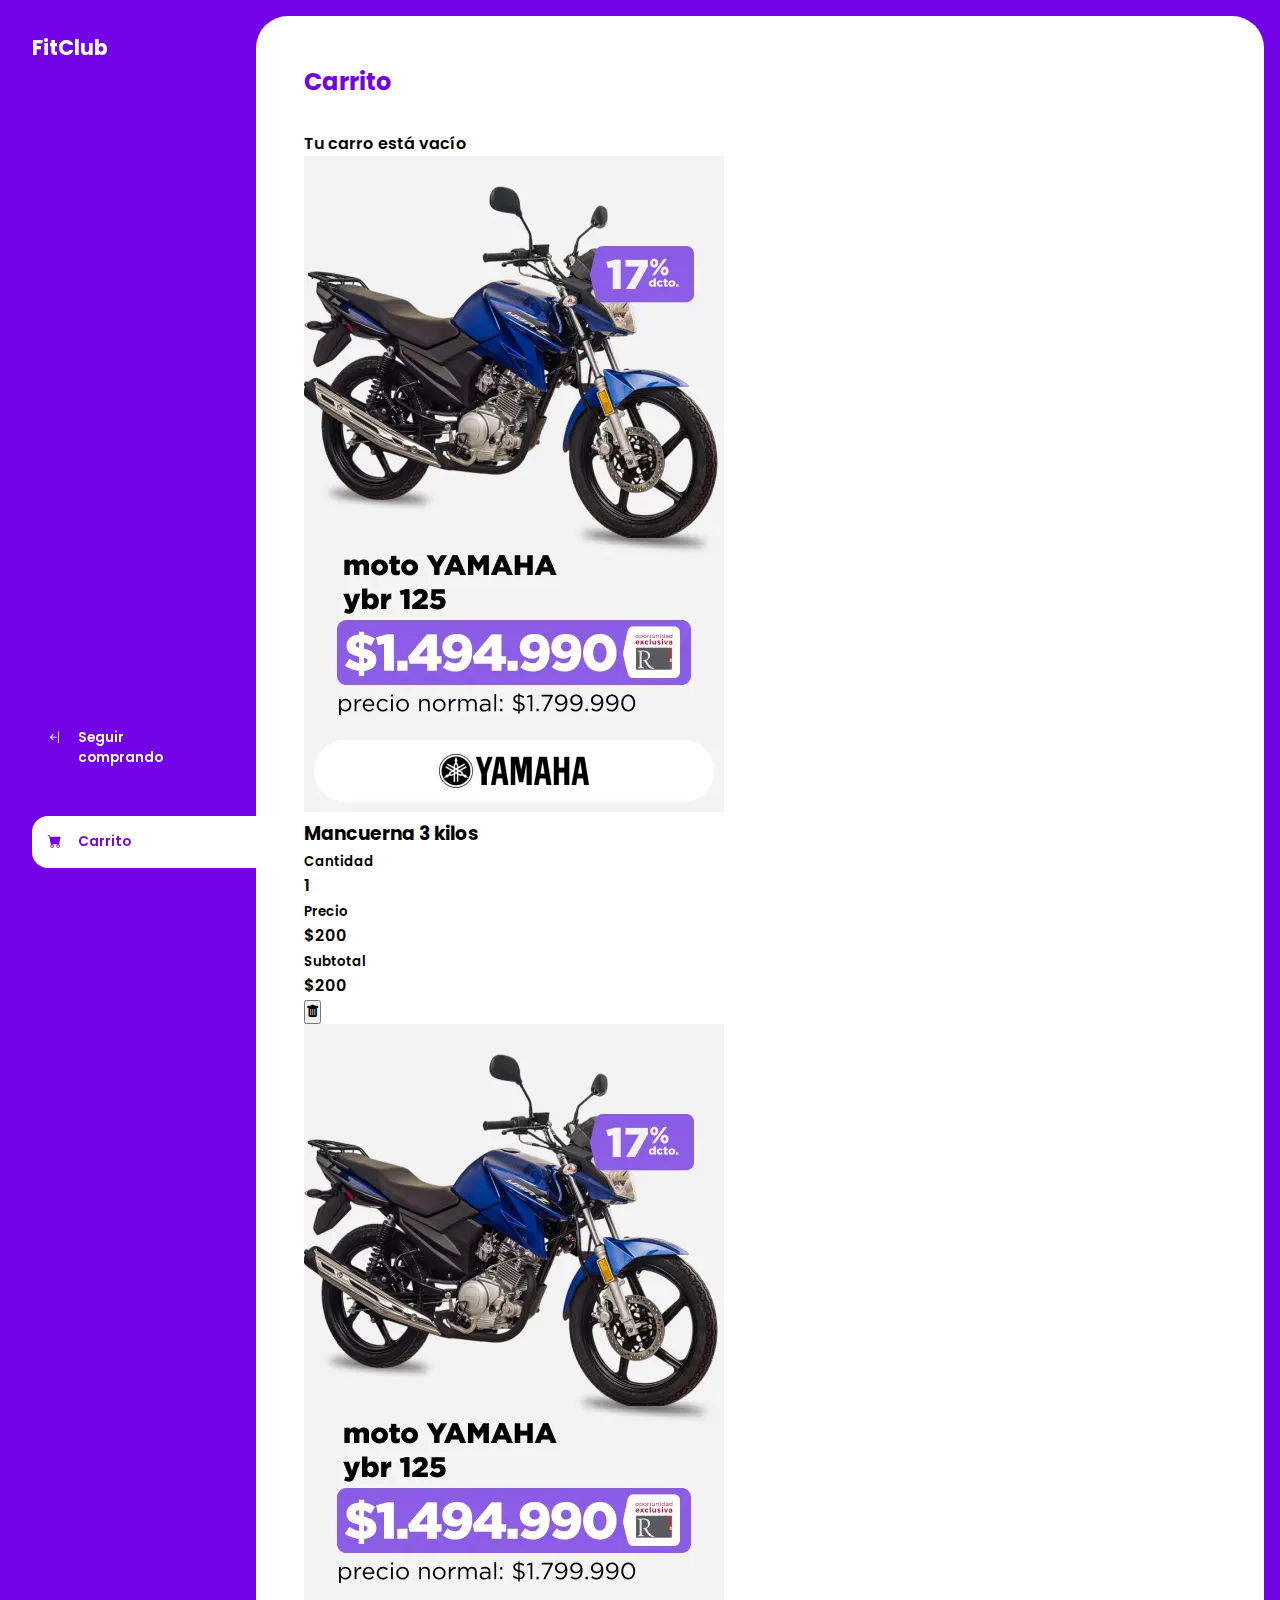
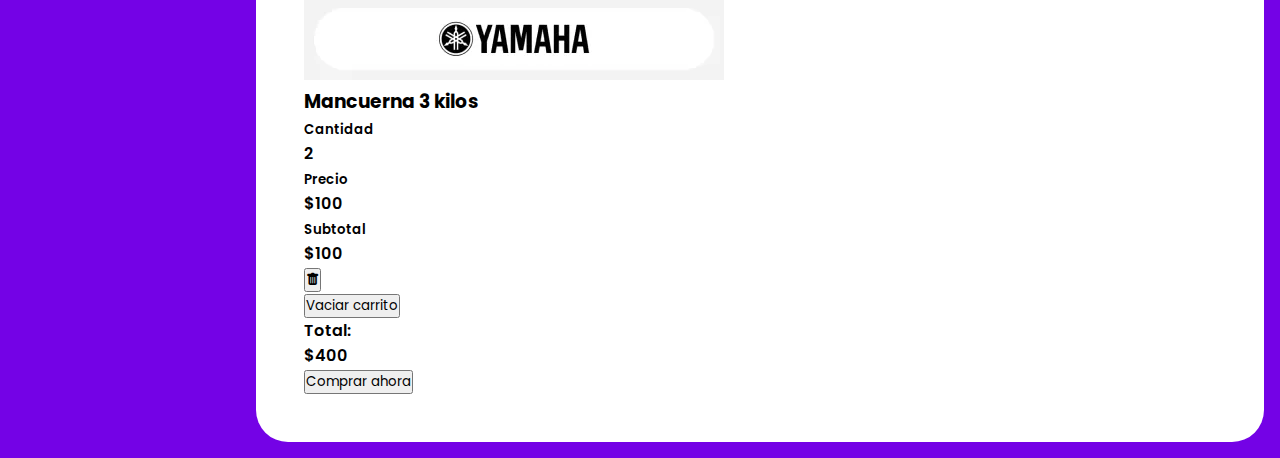
==== carito.html @ 6ff19e05 "creacion-venta" ====
<!DOCTYPE html>
<html lang="es">
<head>
    <meta charset="UTF-8">
    <meta name="viewport" content="width=device-width, initial-scale=1.0">
    <title>Document</title>
    <link rel="stylesheet" href="https://cdn.jsdelivr.net/npm/bootstrap-icons@1.11.3/font/bootstrap-icons.min.css">
    <link rel="stylesheet" href="estilos/man.css">

</head>
<body>
    <div class="wrapper">
        <aside>
            <header>
                <h1 class="logo">FitClub</h1>
            </header>
            <nav>
                <ul>
                    <li>
                        <a class="boton-menu boton-volver" href="mancuernas.html">
                        <i class="bi bi-arrow-bar-left"></i>Seguir comprando
                    </a>
                </li>
                    <li>
                        <a class="boton-menu boton-carrito active" href="carito.html">
                        <i class="bi bi-cart-fill"></i>Carrito
                    </a>
                </li>
                </ul>
            </nav>
        </aside>
        <main>
            <h2 class="titulo-principal">Carrito</h2>
            <div class="contenedor-carrito">
                <p class="carrito-vacio">Tu carro está vacío</p>

                <div class="carrito-producto">
                    
                </div>
                
                <div class="carrito-productos">
                    <img src="img/moto.webp" alt="">
                    <div class="carrito-producto-titulo">
                        <h3>Mancuerna 3 kilos</h3>
                    </div>
                    <div class="carrito-producto-cantidad">
                        <small>Cantidad</small>
                        <p>1</p>
                    </div>
                    <div class="carrito-producto-precio">
                        <small>Precio</small>
                        <p>$200</p>
                    </div>
                    <div class="carrito-producto-subtotal">
                        <small>Subtotal</small>
                        <p>$200</p>
                    </div>
                    <button class="carrito-producto-vaciar"><i class="bi bi-trash-fill"></i></button>

                </div>                <div class="carrito-productos">
                    <img src="img/moto.webp" alt="">
                    <div class="carrito-producto-titulo">
                        <h3>Mancuerna 3 kilos</h3>
                    </div>
                    <div class="carrito-producto-cantidad">
                        <small>Cantidad</small>
                        <p>2</p>
                    </div>
                    <div class="carrito-producto-precio">
                        <small>Precio</small>
                        <p>$100</p>
                    </div>
                    <div class="carrito-producto-subtotal">
                        <small>Subtotal</small>
                        <p>$100</p>
                    </div>
                    <button class="carrito-producto-vaciar"><i class="bi bi-trash-fill"></i></button>

                </div>
            </div>
            <div class="carritos-acciones">
                <div class="carrito-acciones-izquierda">
                    <button class="carrito-acciones-vaciar">Vaciar carrito</button>
                </div>
                
                <div class="carrito-acciones-derecha">
                    <div class="carrito-acciones-total">
                        <p>Total:</p>
                        <p id="total">$400</p>
                    </div>
                    <button class="carrito-acciones-comprar">Comprar ahora</button>
                </div>
            </div>
        </main>
    </div>
</body>
</html>
---- estilos/man.css ----
@import url("https://fonts.googleapis.com/css2?family=Poppins:wght@300;400;500;600;700;800;900&display=swap");

* {
    margin: 0;
    padding: 0;
    box-sizing: border-box;
    font-family: "Poppins", sans-serif;
}

    h1,h2,h3,h4,h5,h6,p,a,input,textarea {
        margin: 0;
        padding: 0;
    }

    ul{ 
        list-style: none;
    }
    a {
        text-decoration: none;
    }

.wrapper {
    display: grid;
    grid-template-columns: 1fr 4fr;
    background-color: #7402e6;
}

aside {
    padding: 2rem;
    color: white;
    position: sticky;
    top: 0;
    height: 100vh;
    display: flex; 
    flex-direction: column;
    justify-content:space-between ;
}

.logo {
    font-size: 1.3rem;
}

.menu {
    display: flex;
    flex-direction: column;
    gap: 2em;
}
.boton-menu {
    background-color: transparent;
    border: 0;
    color: white;
    cursor: pointer;
    display: flex;
    gap: 1rem;
    font-weight: 600;
    padding: 1rem;
    font-size: .85rem;
}

.boton-carrito {
    margin-top: 2rem;
}
.boton-menu.active {
    background-color: white;
    color: #7402e6;
    width: 122%;
    border-top-left-radius: 1rem;
    border-bottom-left-radius: 1rem;
}

main {
    background-color: white;
    margin: 1rem;
    margin-left: 0;
    border-radius: 2rem;
    padding: 3rem;
    font-weight: 600;
}

.titulo-principal {
    color: #7402e6;
margin-bottom: 2rem;
}

.contenedor-productos {
    display: grid;
    grid-template-columns: repeat(4, 1fr);
    gap: 1rem;
}

.producto-imagen {
    max-width: 100%;
    border-radius: 1rem;
}

.producto-detalles {
    background-color: #7402e6;
    color: white;
    padding: .5rem;
    border-radius: 1rem;
    margin-top: -2rem;
    position: relative;
    display: flex;
    flex-direction: column;
}

.producto-titulo {
    font-size: 1rem;
}

.producto-comprar { 
    border: 0;
    background: white;
    color: #7402e6;
    padding: .5rem;
    border-radius: 1rem;
    cursor:pointer;
    border: 2px solid white;
    transition: background-color .2s, color .2s;

}

.producto-comprar:hover {
    background-color: #7402e6;
    color: white;
}
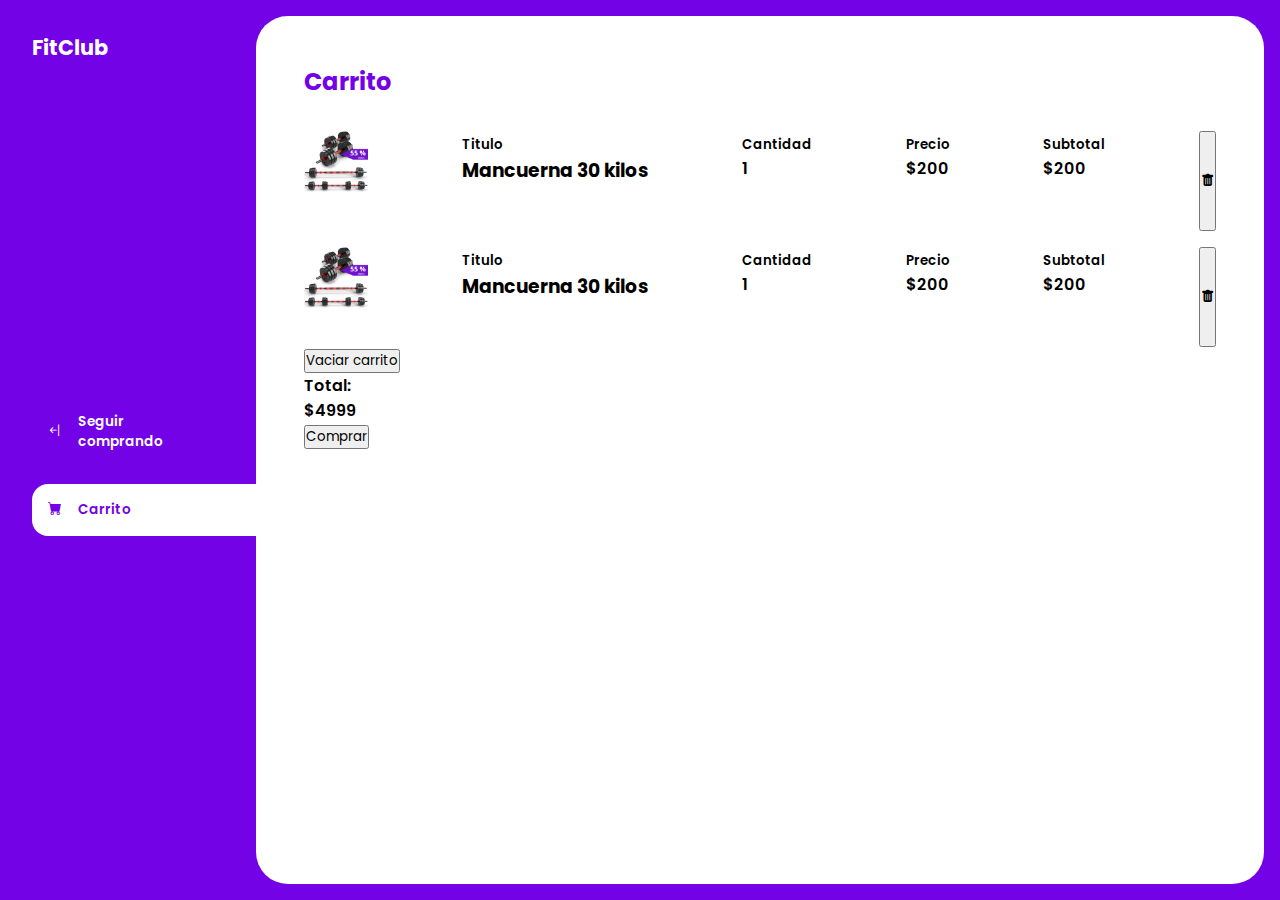
==== commit 308bc318: "arreglos" ====
--- a/carito.html
+++ b/carito.html
@@ -28,67 +28,68 @@
                 </li>
                 </ul>
             </nav>
+            <p></p>
         </aside>
         <main>
             <h2 class="titulo-principal">Carrito</h2>
             <div class="contenedor-carrito">
                 <p class="carrito-vacio">Tu carro está vacío</p>
 
-                <div class="carrito-producto">
-                    
+                <div class="carrito-productos">
+                    <div class="carrito-producto">
+                        <img class="carrito-producto-imagen"  src="img/v1.png" alt="">
+                        <div class="carrito-producto-titulo">
+                            <small>Titulo</small>
+                            <h3>Mancuerna 30 kilos</h3>
+                        </div>
+                        <div class="carrito-producto-cantidad">
+                            <small>Cantidad</small>
+                            <p>1</p>
+                        </div>
+                        <div class="carrito-producto-precio">
+                            <small>Precio</small>
+                            <p>$200</p>
+                        </div>
+                        <div class="carrito-producto-subtotal">
+                            <small>Subtotal</small>
+                            <p>$200</p>
+                        </div>
+                        <button class="carrito-producto-eliminar" ><i class="bi bi-trash-fill"></i></button>
+                    </div>                    
+                    <div class="carrito-producto">
+                        <img class="carrito-producto-imagen"  src="img/v1.png" alt="">
+                        <div class="carrito-producto-titulo">
+                            <small>Titulo</small>
+                            <h3>Mancuerna 30 kilos</h3>
+                        </div>
+                        <div class="carrito-producto-cantidad">
+                            <small>Cantidad</small>
+                            <p>1</p>
+                        </div>
+                        <div class="carrito-producto-precio">
+                            <small>Precio</small>
+                            <p>$200</p>
+                        </div>
+                        <div class="carrito-producto-subtotal">
+                            <small>Subtotal</small>
+                            <p>$200</p>
+                        </div>
+                        <button class="carrito-producto-eliminar" ><i class="bi bi-trash-fill"></i></button>
+                    </div>
                 </div>
-                
-                <div class="carrito-productos">
-                    <img src="img/moto.webp" alt="">
-                    <div class="carrito-producto-titulo">
-                        <h3>Mancuerna 3 kilos</h3>
+
+                <div class="carrito-acciones">
+                    <div class="carrito-acciones-izquierda">
+                        <button class="carrito-acciones-vaciar">Vaciar carrito</button>
+
                     </div>
-                    <div class="carrito-producto-cantidad">
-                        <small>Cantidad</small>
-                        <p>1</p>
+                    <div class="carrito-acciones-derecha">
+                        <div class="carrito-acciones-total">
+                            <p>Total:</p>
+                            <p id="total" >$4999</p>
+                        </div>
+                        <button class="carrito-acciones-comprar">Comprar</button>
                     </div>
-                    <div class="carrito-producto-precio">
-                        <small>Precio</small>
-                        <p>$200</p>
-                    </div>
-                    <div class="carrito-producto-subtotal">
-                        <small>Subtotal</small>
-                        <p>$200</p>
-                    </div>
-                    <button class="carrito-producto-vaciar"><i class="bi bi-trash-fill"></i></button>
-
-                </div>                <div class="carrito-productos">
-                    <img src="img/moto.webp" alt="">
-                    <div class="carrito-producto-titulo">
-                        <h3>Mancuerna 3 kilos</h3>
-                    </div>
-                    <div class="carrito-producto-cantidad">
-                        <small>Cantidad</small>
-                        <p>2</p>
-                    </div>
-                    <div class="carrito-producto-precio">
-                        <small>Precio</small>
-                        <p>$100</p>
-                    </div>
-                    <div class="carrito-producto-subtotal">
-                        <small>Subtotal</small>
-                        <p>$100</p>
-                    </div>
-                    <button class="carrito-producto-vaciar"><i class="bi bi-trash-fill"></i></button>
-
-                </div>
-            </div>
-            <div class="carritos-acciones">
-                <div class="carrito-acciones-izquierda">
-                    <button class="carrito-acciones-vaciar">Vaciar carrito</button>
-                </div>
-                
-                <div class="carrito-acciones-derecha">
-                    <div class="carrito-acciones-total">
-                        <p>Total:</p>
-                        <p id="total">$400</p>
-                    </div>
-                    <button class="carrito-acciones-comprar">Comprar ahora</button>
                 </div>
             </div>
         </main>
--- a/estilos/man.css
+++ b/estilos/man.css
@@ -51,6 +51,7 @@
     color: white;
     cursor: pointer;
     display: flex;
+    align-items: center;
     gap: 1rem;
     font-weight: 600;
     padding: 1rem;
@@ -58,7 +59,7 @@
 }
 
 .boton-carrito {
-    margin-top: 2rem;
+    margin-top: 1rem;
 }
 .boton-menu.active {
     background-color: white;
@@ -98,10 +99,11 @@
     color: white;
     padding: .5rem;
     border-radius: 1rem;
-    margin-top: -2rem;
+    margin-top: -6rem;
     position: relative;
     display: flex;
     flex-direction: column;
+    gap: .25rem;
 }
 
 .producto-titulo {
@@ -123,4 +125,42 @@
 .producto-comprar:hover {
     background-color: #7402e6;
     color: white;
+}
+
+.carrito-vacio {
+    color: #7402e6;
+    display: none;
+}
+
+.carrito-productos {
+    display: flex;
+    flex-direction: column;
+    gap: 1rem;
+}
+
+.carrito-producto {
+    display: flex;
+    justify-content: space-between;
+}
+
+.carrito-producto-imagen {
+    width: 4rem;
+    border-radius: 1rem;
+}
+
+/**CARRITO**/
+
+.carrito-vacio {
+    color:#7402e6;
+    display: none;
+}
+
+.carrito-productos {
+    display: flex;
+    flex-direction: column;
+    gap: 1rem;
+}
+
+.carrito-producto-imagen {
+    width: 4rem;
 }